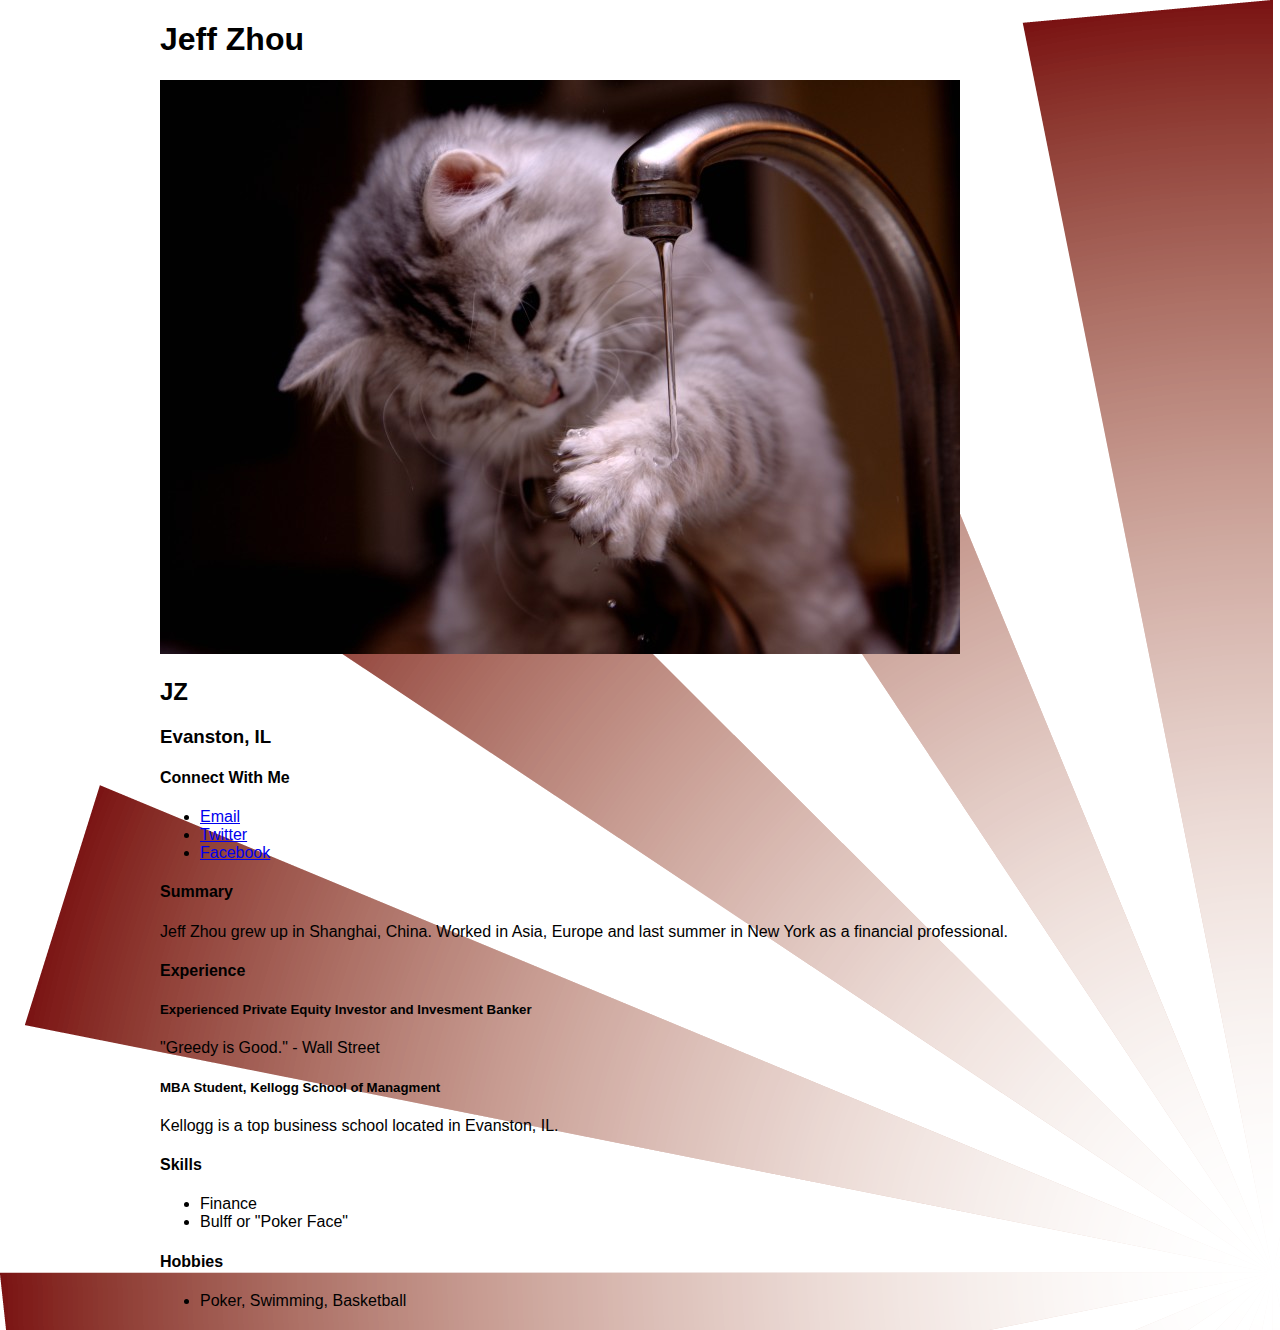
==== index.html @ aa1a4a0f "index v2" ====
<!DOCTYPE html>
<html>
<head>
  <title>Jeff Zhou, Wolf of Wall Street </title>
  <meta charset="UTF-8">
  <link rel="stylesheet" type="text/css" href="style.css">
</head>
<body>
  <div id="wrapper">
    <h1>Jeff Zhou</h1>
    <p>
      <img src="cat.jpg">
    </p>
    <h2>JZ</h2>
    <h3>Evanston, IL</h3>
    <section>
      <h4>Connect With Me</h4>
      <ul>
        <li><a href="mailto:fzhou2015@kellogg.northwestern.edu">Email</a></li>
        <li><a href="http://twitter.com/jeffzhou">Twitter</a></li>
        <li><a href="http://facebook.com/jeff.zhou.330">Facebook</a></li>
      </ul>
    </section>
    <section>
      <h4>Summary</h4>
      <p>
        Jeff Zhou grew up in Shanghai, China. Worked in Asia, Europe and last summer in New York as a financial professional. 
      </p>
    </section>
    <section>
      <h4>Experience</h4>
      <section>
        <h5>Experienced Private Equity Investor and Invesment Banker</h5>
        <p>"Greedy is Good." - Wall Street </p>
      </section>
      <section>
        <h5>MBA Student, Kellogg School of Managment</h5>
        <p> Kellogg is a top business school located in Evanston, IL.</p>
      </section>
    </section>
    <section>
      <h4>Skills</h4>
      <ul>
        <li>Finance</li>
        <li>Bulff or "Poker Face"</li>
      </ul>
    </section>
    <section>
      <h4>Hobbies</h4>
      <ul>
        <li>Poker, Swimming, Basketball</li>
      </ul>
    </section>
  </div>
</body>
</html>
---- style.css ----
body {
  font-family: 'helvetica neue', calibri, sans-serif;
  font-weight: 300;
  background: url(12.png) repeat;
}
#wrapper {
  width: 960px;
  margin: 20px auto;
}
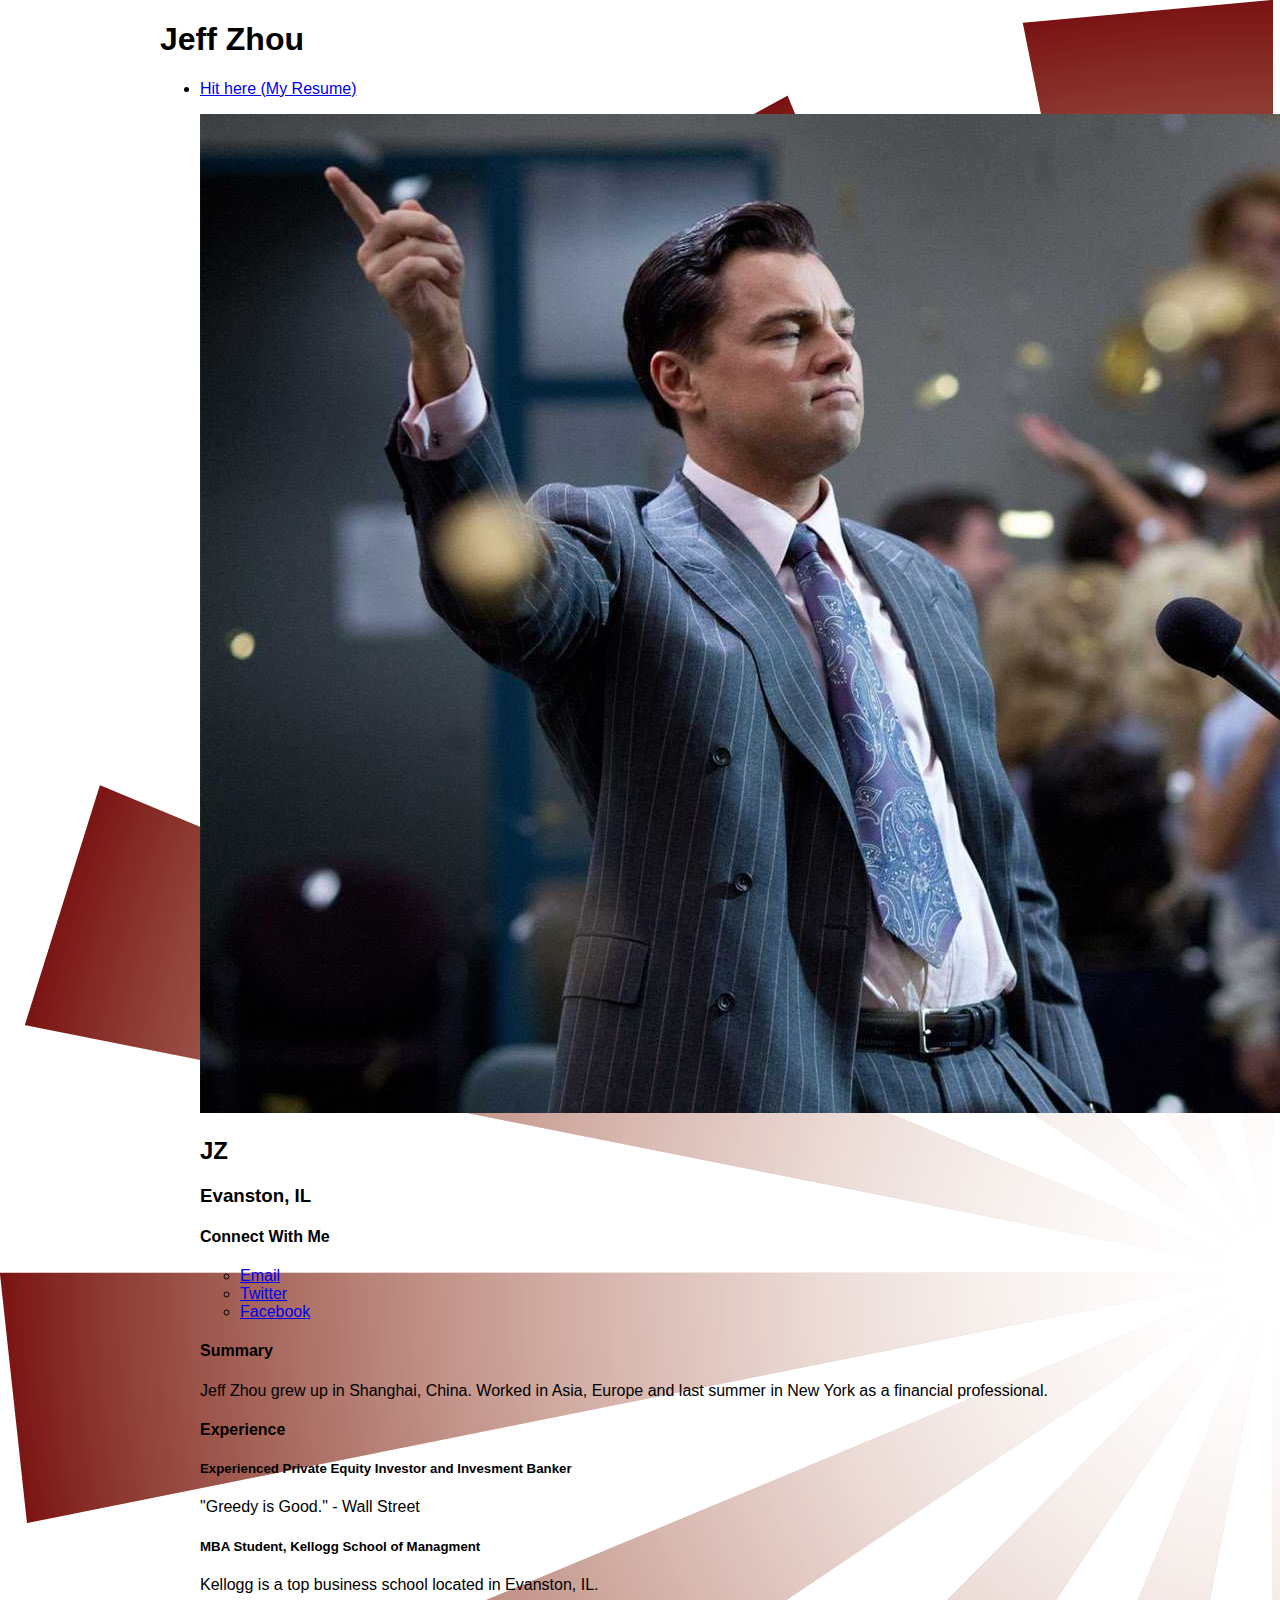
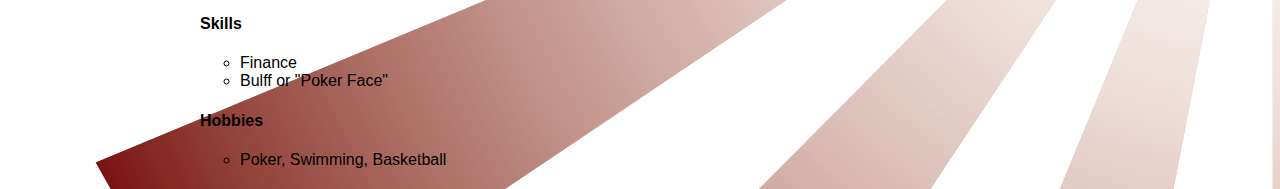
==== commit d66ca23b: "week 2" ====
--- a/index.html
+++ b/index.html
@@ -8,8 +8,11 @@
 <body>
   <div id="wrapper">
     <h1>Jeff Zhou</h1>
+    <ul>
+      <li><a href="http://freeland54.githun.io/Resume.html">Hit here (My Resume)</a></li>
+      
     <p>
-      <img src="cat.jpg">
+      <img src="wolf of wall street.jpg">
     </p>
     <h2>JZ</h2>
     <h3>Evanston, IL</h3>
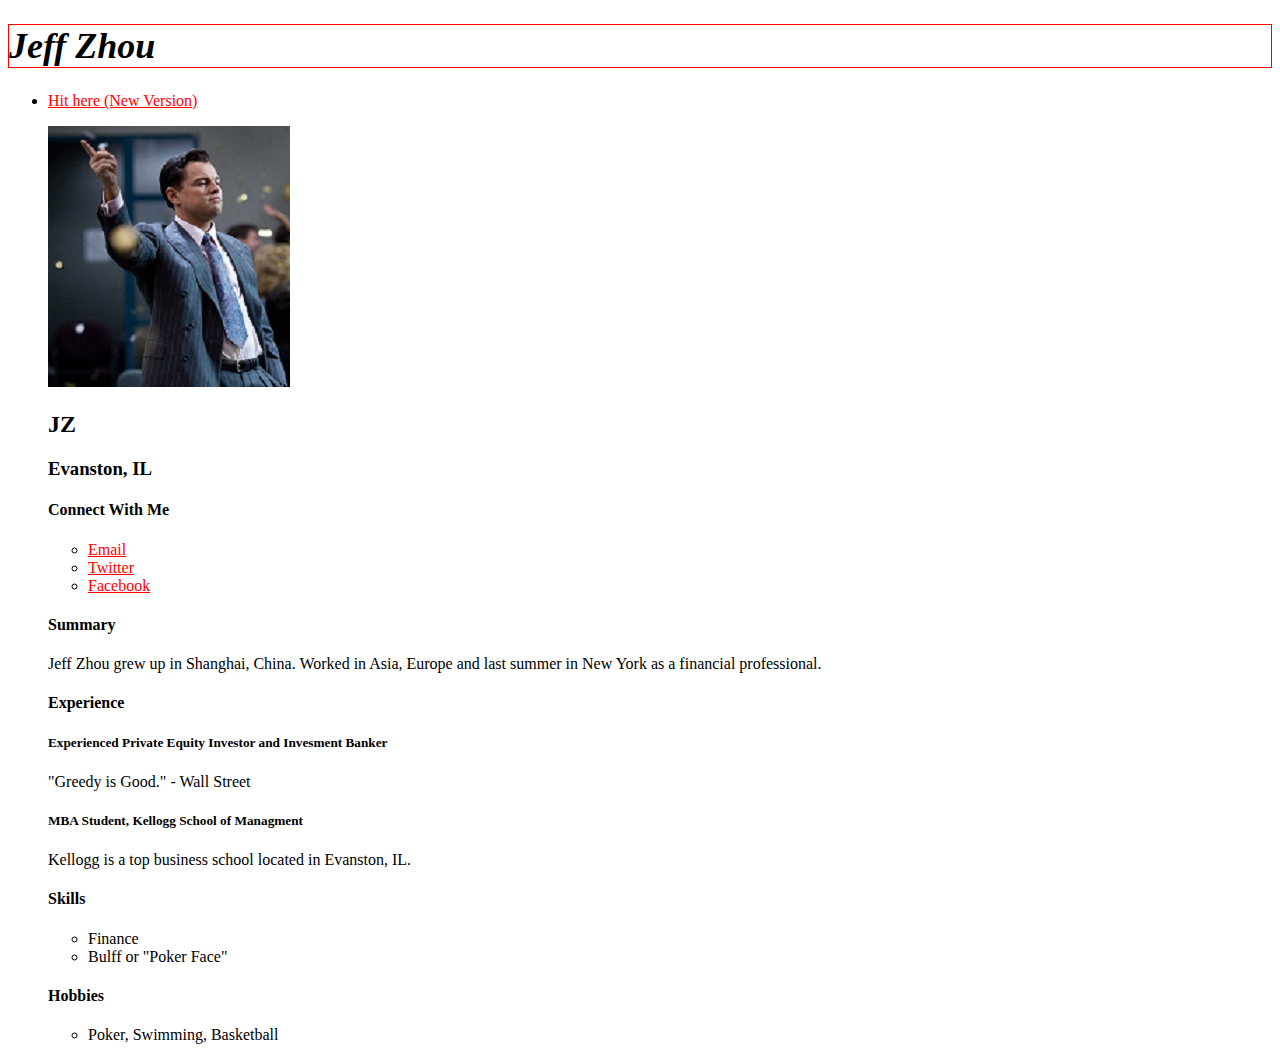
==== commit 362771cf: "week 2 v2" ====
--- a/index.html
+++ b/index.html
@@ -9,8 +9,8 @@
   <div id="wrapper">
     <h1>Jeff Zhou</h1>
     <ul>
-      <li><a href="http://freeland54.githun.io/Resume.html">Hit here (My Resume)</a></li>
-      
+      <li><a href="http://freeland54.github.io/index2.html">Hit here (New Version)</a></li>
+
     <p>
       <img src="wolf of wall street.jpg">
     </p>
--- a/style.css
+++ b/style.css
@@ -1,9 +1,11 @@
-body {
-  font-family: 'helvetica neue', calibri, sans-serif;
-  font-weight: 300;
-  background: url(12.png) repeat;
+/* Turn the links red */
+a {
+	color: red;	
 }
-#wrapper {
-  width: 960px;
-  margin: 20px auto;
+
+/* Make the name 36px font and italicized */
+h1 {
+	font-size: 36px;
+	font-style: italic;
+	border: 1px solid red;
 }
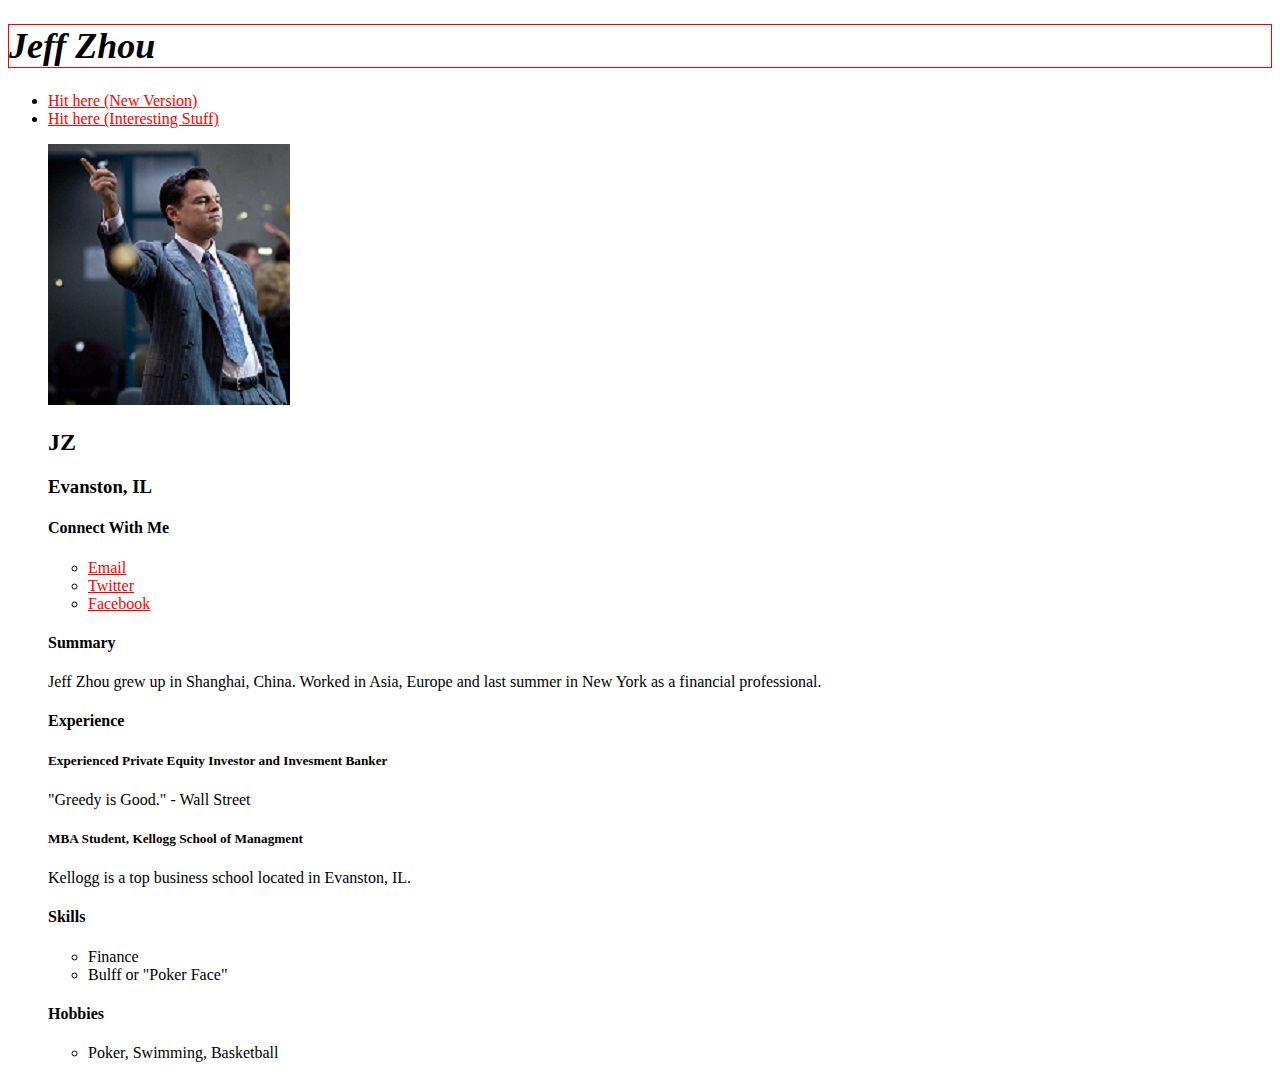
==== commit 3ea943ea: "11" ====
--- a/index.html
+++ b/index.html
@@ -10,6 +10,7 @@
     <h1>Jeff Zhou</h1>
     <ul>
       <li><a href="http://freeland54.github.io/index2.html">Hit here (New Version)</a></li>
+      <li><a href="http://freeland54.github.io/index3.html">Hit here (Interesting Stuff)</a></li>
 
     <p>
       <img src="wolf of wall street.jpg">
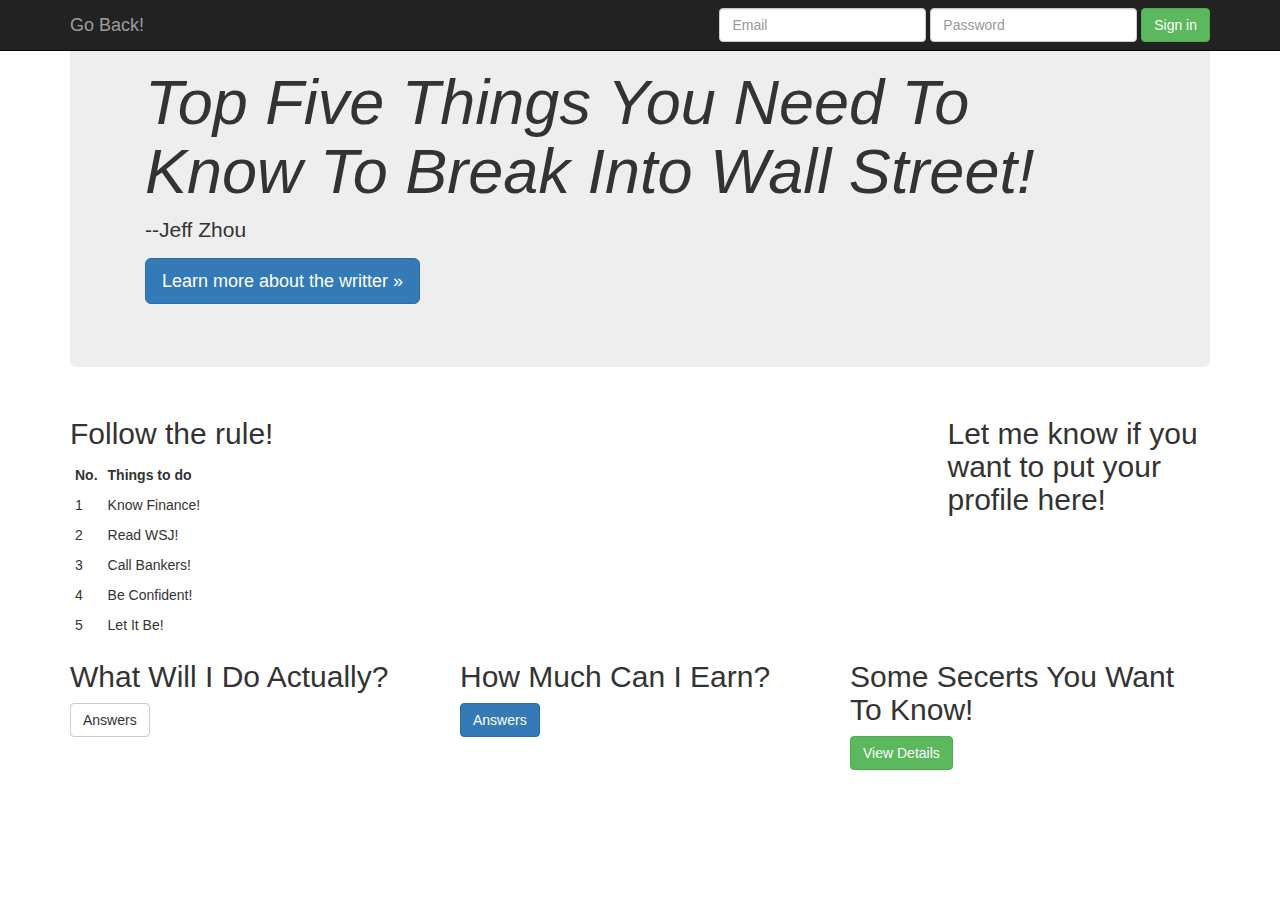
==== commit 7f3da5e2: "1" ====
--- a/index.html
+++ b/index.html
@@ -1,60 +1,100 @@
 <!DOCTYPE html>
 <html>
 <head>
-  <title>Jeff Zhou, Wolf of Wall Street </title>
+  <title>Break Into Wall Street</title>
   <meta charset="UTF-8">
-  <link rel="stylesheet" type="text/css" href="style.css">
+  <link rel="stylesheet" href="http://maxcdn.bootstrapcdn.com/bootstrap/3.2.0/css/bootstrap.min.css">
+  <link rel="stylesheet" href="style3.css">
+  <script src="http://ajax.googleapis.com/ajax/libs/jquery/1.11.1/jquery.min.js"></script>
+  <script src="http://maxcdn.bootstrapcdn.com/bootstrap/3.2.0/js/bootstrap.min.js"></script>
 </head>
 <body>
-  <div id="wrapper">
-    <h1>Jeff Zhou</h1>
-    <ul>
-      <li><a href="http://freeland54.github.io/index2.html">Hit here (New Version)</a></li>
-      <li><a href="http://freeland54.github.io/index3.html">Hit here (Interesting Stuff)</a></li>
+    <div class="navbar navbar-inverse navbar-fixed-top" role="navigation">
+      <div class="container">
+        <div class="navbar-header">
+          <button type="button" class="navbar-toggle collapsed" data-toggle="collapse" data-target=".navbar-collapse">
+            <span class="sr-only">Toggle navigation</span>
+            <span class="icon-bar"></span>
+            <span class="icon-bar"></span>
+            <span class="icon-bar"></span>
+          </button>
+          <a class="navbar-brand" href="http://freeland54.github.io/index2.html">Go Back!</a>
+        </div>
+        <div class="navbar-collapse collapse">
+          <form class="navbar-form navbar-right" role="form">
+            <div class="form-group">
+              <input type="text" placeholder="Email" class="form-control">
+            </div>
+            <div class="form-group">
+              <input type="password" placeholder="Password" class="form-control">
+            </div>
+            <button type="submit" class="btn btn-success">Sign in</button>
+          </form>
+        </div><!--/.navbar-collapse -->
+      </div>
+    </div>
+<div class="container">
+    <div class="jumbotron">
+      <div class="container">
+        <h1>Top Five Things You Need To Know To Break Into Wall Street!</h1>
+        <p>                                 --Jeff Zhou</p>
+        <p><a href="http://freeland54.github.io/index2.html"class="btn btn-primary btn-lg" role="button">Learn more about the writter &raquo;</a></p>
+      </div>
+    </div>
+</div>
+  <div class="container">
+  	<div class="row">
+  		<div class="col-sm-9">
+  			<h2>Follow the rule!</h2>
+  			<table class="table-striped-bordered table-hover table-condensed">
+  				<tr>
+  					<th>No.</th>
+  					<th>Things to do</th>
+  				</tr>
+  				<tr>
+  					<td>1</td>
+  					<td>Know Finance!</td>
+  				</tr>
+          <tr>
+            <td>2</td>
+            <td>Read WSJ!</td>
+          </tr>
+          <tr>
+            <td>3</td>
+            <td>Call Bankers!</td>
+          </tr>
+          <tr>
+            <td>4</td>
+            <td>Be Confident!</td>
+          </tr>
+          <tr>
+            <td>5</td>
+            <td>Let It Be!</td>
+          </tr>                                        
+  			</table>
+  		</div>
+  		<div class="col-sm-3 hidden-xs">
+  			<h2>Let me know if you want to put your profile here!</h2>
+  		</div>
+  	</div>
+  </div>
 
-    <p>
-      <img src="wolf of wall street.jpg">
-    </p>
-    <h2>JZ</h2>
-    <h3>Evanston, IL</h3>
-    <section>
-      <h4>Connect With Me</h4>
-      <ul>
-        <li><a href="mailto:fzhou2015@kellogg.northwestern.edu">Email</a></li>
-        <li><a href="http://twitter.com/jeffzhou">Twitter</a></li>
-        <li><a href="http://facebook.com/jeff.zhou.330">Facebook</a></li>
-      </ul>
-    </section>
-    <section>
-      <h4>Summary</h4>
-      <p>
-        Jeff Zhou grew up in Shanghai, China. Worked in Asia, Europe and last summer in New York as a financial professional. 
-      </p>
-    </section>
-    <section>
-      <h4>Experience</h4>
-      <section>
-        <h5>Experienced Private Equity Investor and Invesment Banker</h5>
-        <p>"Greedy is Good." - Wall Street </p>
-      </section>
-      <section>
-        <h5>MBA Student, Kellogg School of Managment</h5>
-        <p> Kellogg is a top business school located in Evanston, IL.</p>
-      </section>
-    </section>
-    <section>
-      <h4>Skills</h4>
-      <ul>
-        <li>Finance</li>
-        <li>Bulff or "Poker Face"</li>
-      </ul>
-    </section>
-    <section>
-      <h4>Hobbies</h4>
-      <ul>
-        <li>Poker, Swimming, Basketball</li>
-      </ul>
-    </section>
+<div class="container">
+  <div class="row">
+  	<div class="col-sm-4">
+  	<h2> What Will I Do Actually?</h2>
+    <a href="#" class="btn btn-default">Answers</a>
+  	</div>
+  	<div class="col-sm-4">
+  	<h2> How Much Can I Earn?</h2>
+    <a href="#" class="btn btn-primary">Answers</a>
+  	</div>
+  	<div class="col-sm-4">
+  	<h2> Some Secerts You Want To Know!</h2>
+    <a href="#" class="btn btn-success">View Details</a>
+  	</div>
   </div>
+</div>
+
 </body>
-</html>
+</html>--- a/style3.css
+++ b/style3.css
@@ -0,0 +1,55 @@
+/* Turn the links red */
+a {
+	color: red;	
+}
+
+/* Make the name 36px font and italicized */
+h1 {
+	font-size: 26px;
+	font-style: italic;
+	color:yellow;
+}
+/* Make the section headers (e.g. Summary, Experience) 26px font */
+h4 {
+	font-size: 26px;
+}
+
+/* Make the job descriptions (e.g. Co-Owner, A1A Car Wash) blue and 20px font */
+h5 {
+	color:blue;
+	font-size: 20px;
+}
+/* Put a border around the photo, set it to the right */
+img {
+	border: 10px solid grey;
+	float: right;
+	border-radius: 999999px;
+}
+/* Set the font family for the whole document, and add a background image */
+body {
+
+	font-family: 'Droid Sands', arial;
+	background-image: url(.jpg);
+	background-size:cover;
+	background-position: center center;
+	background-attachment: fixed;
+}
+/* Give the paragraphs and lists a 26px line height */
+p, li {
+	line-height: 26px;
+}
+/* Make the links purple when I put my mouse over it */
+a:hover {
+	color: purple;
+}
+/* Make the content of the page "sit on top of" the background */
+div#wrapper {
+	background-color: rgba(255,255,255,0.5);
+	width: 960px;
+	margin: 20px auto;
+	padding: 20px;
+}
+/* Make it so you can see the footer and center it */
+div#footer {
+	color: white;
+}
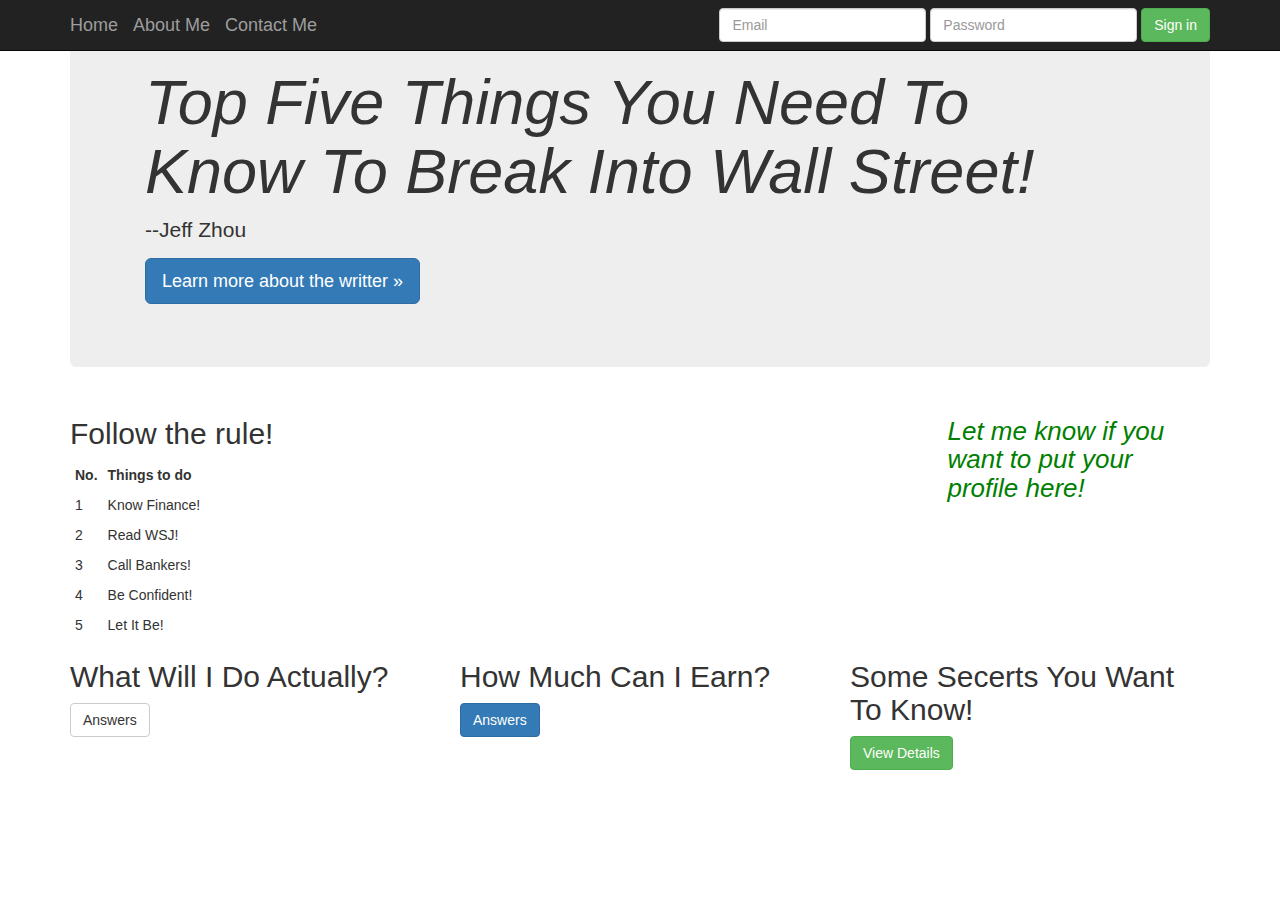
==== commit cb6a6efd: "11" ====
--- a/index.html
+++ b/index.html
@@ -18,7 +18,9 @@
             <span class="icon-bar"></span>
             <span class="icon-bar"></span>
           </button>
-          <a class="navbar-brand" href="http://freeland54.github.io/index2.html">Go Back!</a>
+          <a class="navbar-brand" href="http://freeland54.github.io/index.html">Home</a>
+          <a class="navbar-brand" href="http://freeland54.github.io/index2.html">About Me</a>
+          <a class="navbar-brand" href="http://freeland54.github.io/index4.html">Contact Me</a>
         </div>
         <div class="navbar-collapse collapse">
           <form class="navbar-form navbar-right" role="form">
@@ -74,7 +76,7 @@
   			</table>
   		</div>
   		<div class="col-sm-3 hidden-xs">
-  			<h2>Let me know if you want to put your profile here!</h2>
+  			<h3>Let me know if you want to put your profile here!</h3>
   		</div>
   	</div>
   </div>
--- a/style3.css
+++ b/style3.css
@@ -8,6 +8,11 @@
 	font-size: 26px;
 	font-style: italic;
 	color:yellow;
+}
+h3 {
+	font-size: 26px;
+	font-style: italic;
+	color:green;
 }
 /* Make the section headers (e.g. Summary, Experience) 26px font */
 h4 {
